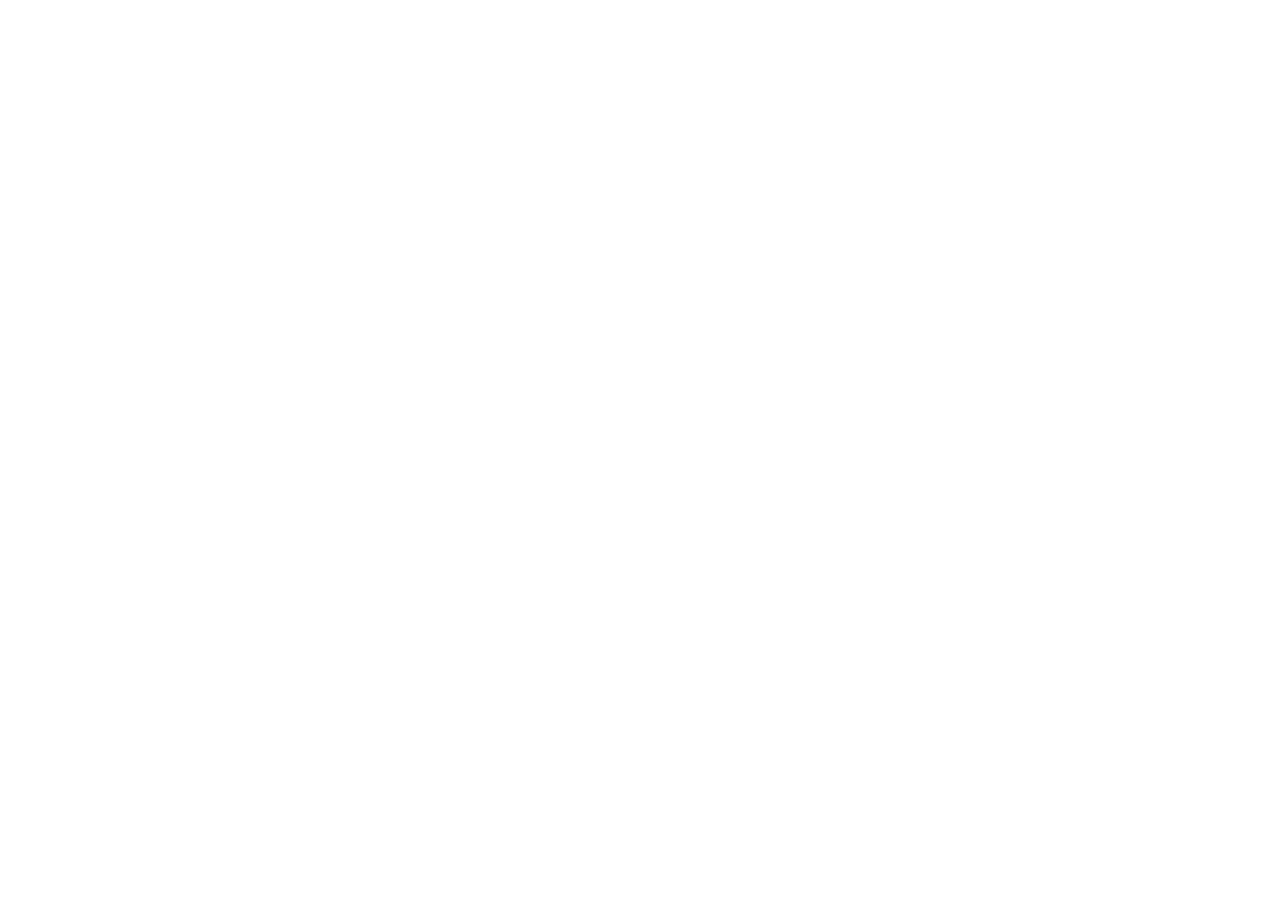
==== index.html @ 490ccd8f "branch master created" ====
<!doctype html>

<!-- If multi-language site, reconsider usage of html lang declaration here. -->
<html lang="en"> 

<head>
 
  <meta charset="utf-8">

  <title>Client</title>
  
  <!-- 120 word description for SEO purposes goes here. Note: Usage of lang tag. -->
  <!-- <meta name="description" lang="en" content=""> -->
  
  <!-- Keywords to help with SEO go here. Note: Usage of lang tag.  -->
  <!-- <meta name="keywords" lang="en" content=""> -->
  
  <!-- View-port Basics: http://mzl.la/VYREaP -->
  <!-- This meta tag is used for mobile device to display the page without any zooming,
       so how much the device is able to fit on the screen is what's shown initially. 
       Remove comments from this tag, when you want to apply media queries to the website. -->
  <!-- <meta name="viewport" content="width=device-width, initial-scale=1, maximum-scale=1"> -->
  
  <!-- To adhear no-cache for Chrome -->
<!--   <meta http-equiv="cache-control" content="no-store, no-cache, must-revalidate" />
  <meta http-equiv="Pragma" content="no-store, no-cache" />
  <meta http-equiv="Expires" content="0" /> -->

  <!-- Place favicon.ico in the root directory: mathiasbynens.be/notes/touch-icons -->
  <link rel="shortcut icon" href="favicon.ico" />

  <!--font-awesome link for icons-->
  <link rel="stylesheet" href="https://cdnjs.cloudflare.com/ajax/libs/font-awesome/4.7.0/css/font-awesome.min.css">

  <!-- Default style-sheet is for 'media' type screen (color computer display).  -->
  <link rel="stylesheet" media="screen" href="assets/css/style.css" >

  <!-- html5shiv aka html5 shim. Supporting HTML5 and CSS for IE browsers less than IE9. -->	
  <!--[if lt IE 9]>  
  <script src="http://html5shiv.googlecode.com/svn/trunk/html5.js"></script>  
  <![endif]-->

</head>

<body>
  <!--container start-->
  <div class="container">
    <!--header section start-->
    <header>
      
    </header>
    <!--header section end-->
    <!--main section start-->
    <main>

    </main>
    <!--main section end-->

    <!--footer section start-->
    <footer>      

    </footer>
    <!--footer section end-->

  </div>
  <!--container end-->

<!-- <script src="assets/vendor/jquery-1.8.3.min.js"></script>
<script src="assets/js/script.js"></script> -->
</body>
</html>
---- assets/css/style.css ----
@charset "utf-8";
/* ==========================================================================
   1. CSS Reset Code
   ========================================================================== */

/* 1.1. Eric Meyers Reset
   http://meyerweb.com/eric/tools/css/reset/
   v2.0 | 20110126
   License: none (public domain)
   ========================================================================== */
html, body, div, span, applet, object, iframe, h1, h2, h3, h4, h5, h6, p,
blockquote, pre, a, abbr, acronym, address, big, cite, code, del, dfn, em, img,
ins, kbd, q, s, samp, small, strike, strong, sub, sup, tt, var, b, u, i, center,
dl, dt, dd, ol, ul, li, fieldset, form, label, legend, table, caption, tbody,
tfoot, thead, tr, th, td, article, aside, canvas, details, embed, figure,
figcaption, footer, header, hgroup, menu, nav, output, ruby, section, summary,
time, mark, audio, video {
  margin: 0;
  padding: 0;
  border: 0;
  font-size: 100%;
  font: inherit;
  vertical-align: baseline;
}

/* HTML5 display-role reset for older browsers */
article, aside, details, figcaption, figure,
footer, header, hgroup, menu, nav, section {
  display: block;
}

/* Force scrollbar */
html { overflow-y: scroll; }

/* Align radios and text inputs with their label */

input[type='radio'] { vertical-align: text-bottom; }

/* Hand cursor on clickable input elements */
label,
input[type='button'],
input[type='submit'],
button {
  cursor: pointer;
}

strong {
  font-weight: bold;
  font-family: inherit;
  font-size: inherit;
}

em { font-style: italic; }

img {
  width: 100%;
  border: 0;
  vertical-align: middle;
}

sub,
sup {
  vertical-align: baseline;
  position: relative;
  font-size: 55%;
  line-height: 0;
}

sup { top: -.7em; }
sub { bottom: -.25em; }

/* 1.2. Clear Fix
   ========================== */

.cf:before,
.cf:after {
  display: table;
  content: " ";
}

.cf:after { clear: both; }
.cf { *zoom: 1; }

/*for all*/
body {
  box-sizing: border-box;
  font-family: sans-serif;
}

a { 
  display: inline-block;
  text-decoration: none; 
}

li {
  display: inline-block;
  list-style-type: none;
}

/*for wrapper*/
.wrapper {
  max-width: 1360px;
  width: 86%; 
  margin: 0 auto;
}
/*=================================
  Header styling starts here
=================================*/






/*=================================
  Header styling ends here
=================================*/  

/*=================================
  main styling starts here
=================================*/








/*=================================
  main styling ends here
=================================*/

/*=================================
  footer styling starts here
=================================*/ 







 /*=================================
  footer styling ends here
=================================*/ 

/*media query starts*/
/*media query for 995px starts here*/
@media only screen and (max-width: 995px) {



}
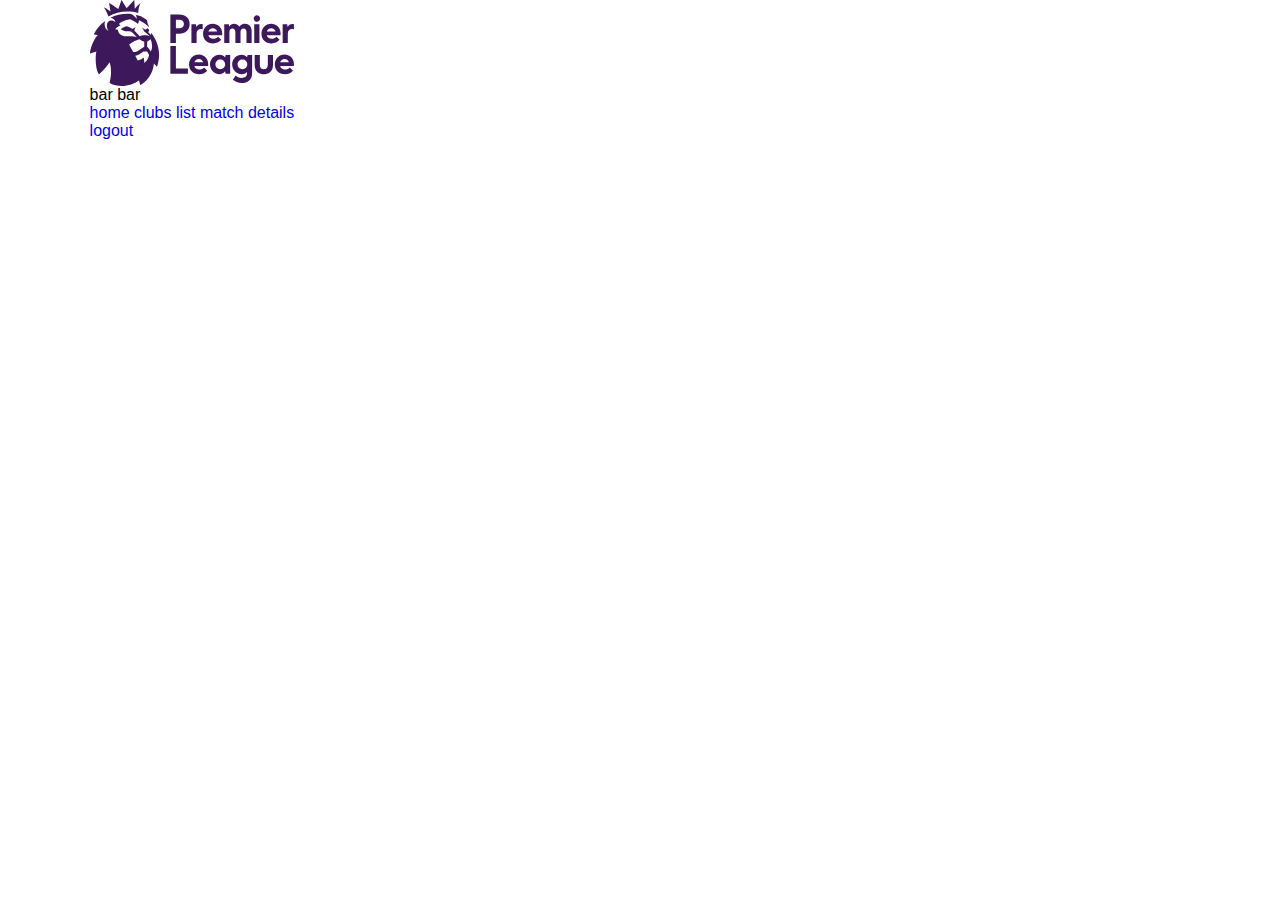
==== commit 25387c50: "header section structure initial" ====
--- a/index.html
+++ b/index.html
@@ -1,53 +1,47 @@
 <!doctype html>
-
-<!-- If multi-language site, reconsider usage of html lang declaration here. -->
 <html lang="en"> 
-
 <head>
- 
   <meta charset="utf-8">
-
-  <title>Client</title>
-  
-  <!-- 120 word description for SEO purposes goes here. Note: Usage of lang tag. -->
-  <!-- <meta name="description" lang="en" content=""> -->
-  
-  <!-- Keywords to help with SEO go here. Note: Usage of lang tag.  -->
-  <!-- <meta name="keywords" lang="en" content=""> -->
-  
-  <!-- View-port Basics: http://mzl.la/VYREaP -->
-  <!-- This meta tag is used for mobile device to display the page without any zooming,
-       so how much the device is able to fit on the screen is what's shown initially. 
-       Remove comments from this tag, when you want to apply media queries to the website. -->
-  <!-- <meta name="viewport" content="width=device-width, initial-scale=1, maximum-scale=1"> -->
-  
-  <!-- To adhear no-cache for Chrome -->
-<!--   <meta http-equiv="cache-control" content="no-store, no-cache, must-revalidate" />
-  <meta http-equiv="Pragma" content="no-store, no-cache" />
-  <meta http-equiv="Expires" content="0" /> -->
-
-  <!-- Place favicon.ico in the root directory: mathiasbynens.be/notes/touch-icons -->
+  <title>English Premier League</title>
+  <meta name="viewport" content="width=device-width, initial-scale=1, maximum-scale=1">
   <link rel="shortcut icon" href="favicon.ico" />
-
   <!--font-awesome link for icons-->
   <link rel="stylesheet" href="https://cdnjs.cloudflare.com/ajax/libs/font-awesome/4.7.0/css/font-awesome.min.css">
-
   <!-- Default style-sheet is for 'media' type screen (color computer display).  -->
   <link rel="stylesheet" media="screen" href="assets/css/style.css" >
-
-  <!-- html5shiv aka html5 shim. Supporting HTML5 and CSS for IE browsers less than IE9. -->	
-  <!--[if lt IE 9]>  
-  <script src="http://html5shiv.googlecode.com/svn/trunk/html5.js"></script>  
-  <![endif]-->
-
 </head>
-
 <body>
   <!--container start-->
   <div class="container">
     <!--header section start-->
     <header>
-      
+      <div class="wrapper">
+        <h1 class="logo">
+          <a href="index.html" title="Premier League">
+            <img src="assets/images/logo.svg" alt="Premier League">
+          </a>
+        </h1>
+        <div class="menu-toggle">
+          <span class="bar bar-one">bar</span>
+          <span class="bar bar-two">bar</span>
+        </div>
+        <nav>
+          <ul class="nav-menu">
+            <li>
+              <a href="index.html" title="Home">home</a>
+            </li>
+            <li>
+              <a href="clublist.html" title="Clubs List">clubs list</a>
+            </li>
+            <li>
+              <a href="matchdetails.html" title="Match Details">match details</a>
+            </li>
+          </ul>
+        </nav>
+        <div class="logout-button">
+          <a href="login.html" title="Logout">logout</a>
+        </div>
+      </div>
     </header>
     <!--header section end-->
     <!--main section start-->
@@ -61,11 +55,8 @@
 
     </footer>
     <!--footer section end-->
-
   </div>
   <!--container end-->
-
-<!-- <script src="assets/vendor/jquery-1.8.3.min.js"></script>
-<script src="assets/js/script.js"></script> -->
+  <script src="assets/js/script.js"></script>
 </body>
 </html>
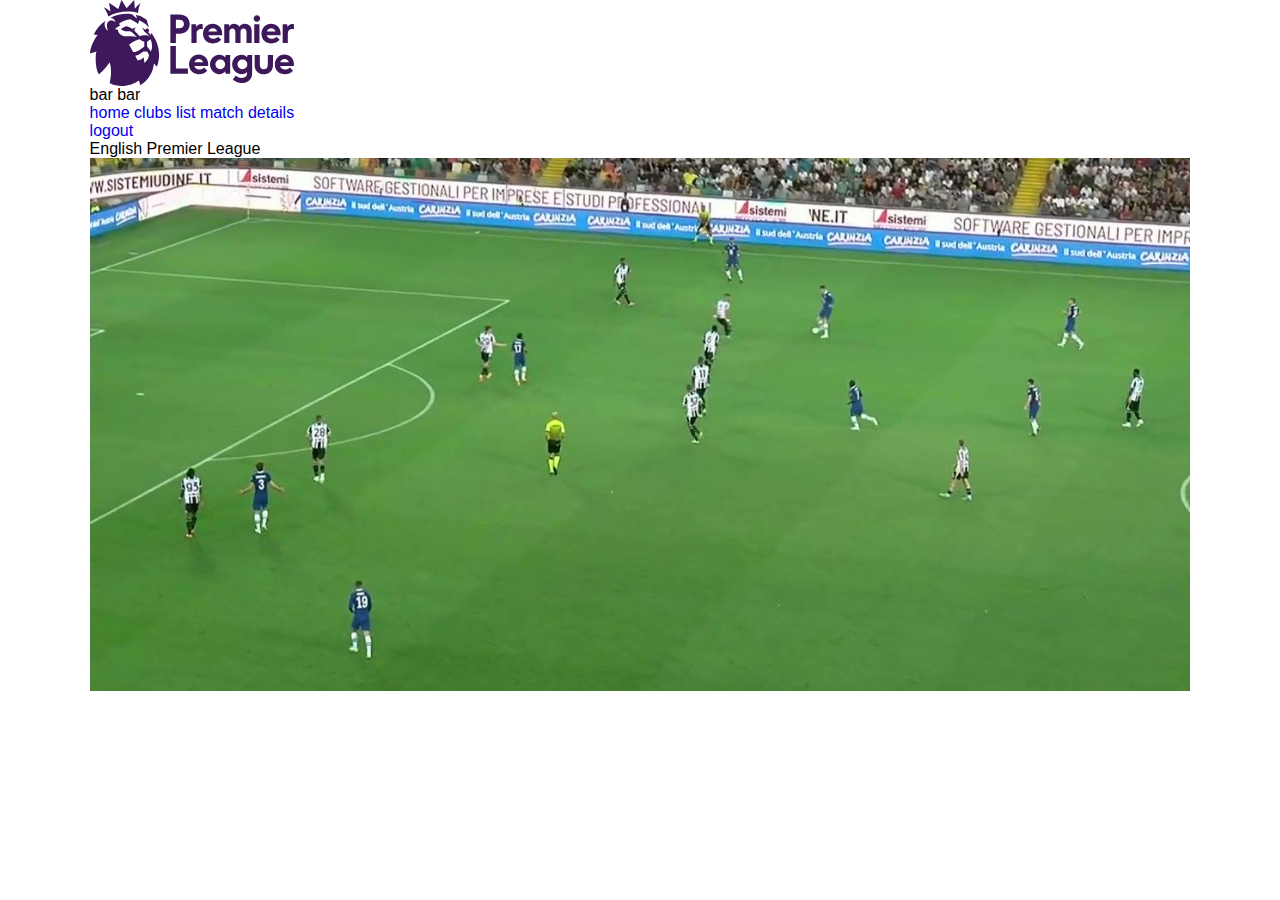
==== commit e1514a17: "index: banner section structure" ====
--- a/index.html
+++ b/index.html
@@ -46,7 +46,16 @@
     <!--header section end-->
     <!--main section start-->
     <main>
-
+      <!-- banner section start -->
+      <div class="banner">
+        <div class="wrapper">
+          <h2 class="section-heading">English Premier League</h2>
+          <figure class="banner-figure">
+            <img src="assets/images/banner.jpg" alt="Premier League">
+          </figure>
+        </div>
+      </div>
+      <!-- banner section end -->
     </main>
     <!--main section end-->
 
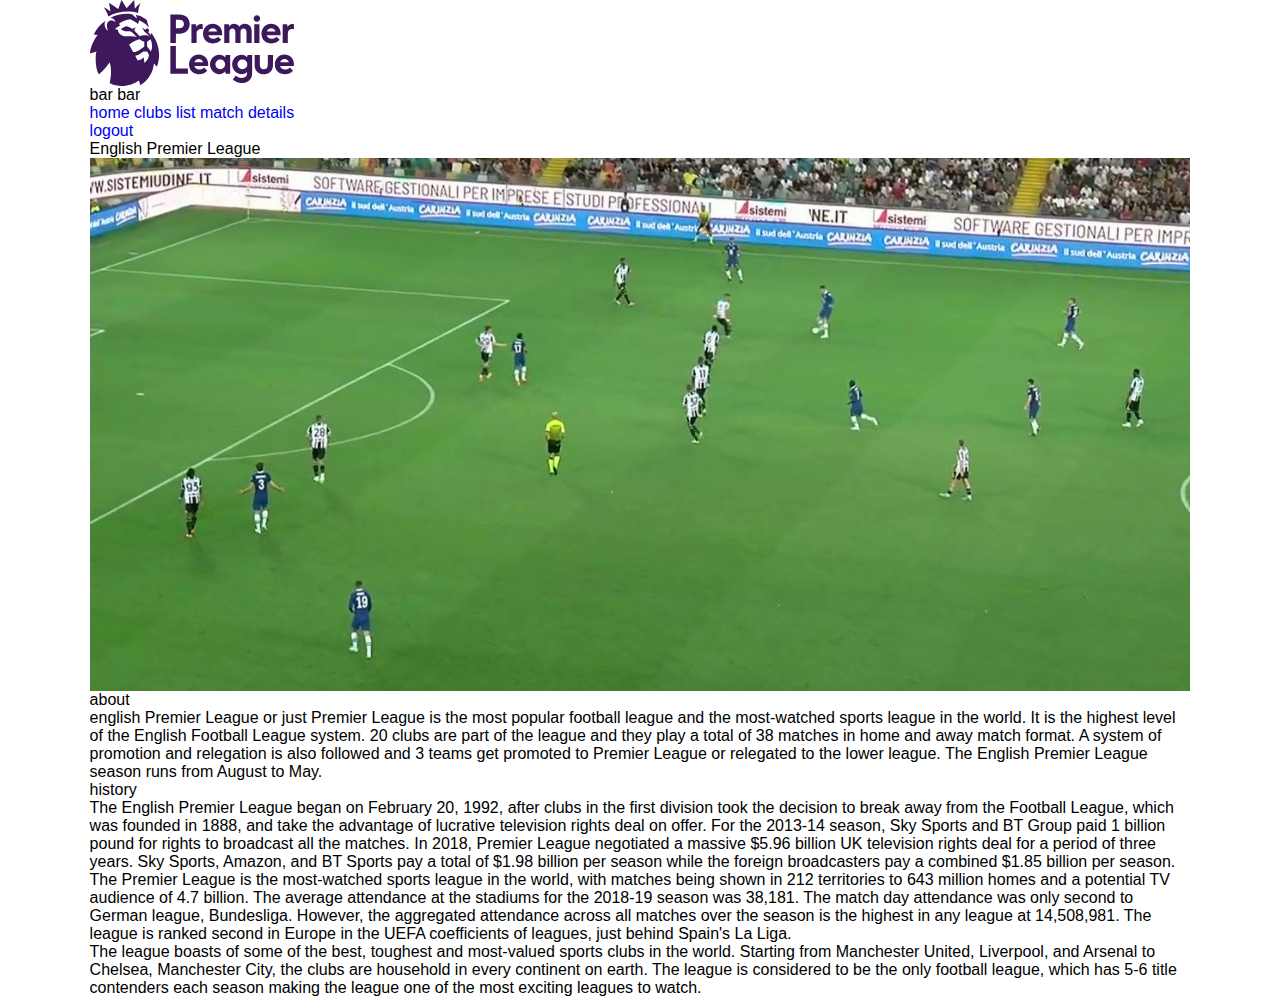
==== commit ccbddd4a: "index: about-league section structure" ====
--- a/index.html
+++ b/index.html
@@ -47,18 +47,33 @@
     <!--main section start-->
     <main>
       <!-- banner section start -->
-      <div class="banner">
+      <section class="banner">
         <div class="wrapper">
-          <h2 class="section-heading">English Premier League</h2>
+          <h2 class="banner-heading">English Premier League</h2>
           <figure class="banner-figure">
             <img src="assets/images/banner.jpg" alt="Premier League">
           </figure>
         </div>
-      </div>
+      </section>
       <!-- banner section end -->
+      <!-- about-league section start -->
+      <section class="about-league">
+        <div class="wrapper">
+          <div class="league-info">
+            <h3 class="section-heading">about</h3>
+            <p>english Premier League or just Premier League is the most popular football league and the most-watched sports league in the world. It is the highest level of the English Football League system. 20 clubs are part of the league and they play a total of 38 matches in home and away match format. A system of promotion and relegation is also followed and 3 teams get promoted to Premier League or relegated to the lower league. The English Premier League season runs from August to May.</p>
+          </div>
+          <div class="league-history">
+            <h3 class="section-heading">history</h3>
+            <p>The English Premier League began on February 20, 1992, after clubs in the first division took the decision to break away from the Football League, which was founded in 1888, and take the advantage of lucrative television rights deal on offer. For the 2013-14 season, Sky Sports and BT Group paid 1 billion pound for rights to broadcast all the matches. In 2018, Premier League negotiated a massive $5.96 billion UK television rights deal for a period of three years. Sky Sports, Amazon, and BT Sports pay a total of $1.98 billion per season while the foreign broadcasters pay a combined $1.85 billion per season.</p>
+            <p>The Premier League is the most-watched sports league in the world, with matches being shown in 212 territories to 643 million homes and a potential TV audience of 4.7 billion. The average attendance at the stadiums for the 2018-19 season was 38,181. The match day attendance was only second to German league, Bundesliga.  However, the aggregated attendance across all matches over the season is the highest in any league at 14,508,981. The league is ranked second in Europe in the UEFA coefficients of leagues, just behind Spain's La Liga.</p>
+            <p>The league boasts of some of the best, toughest and most-valued sports clubs in the world. Starting from Manchester United, Liverpool, and Arsenal to Chelsea, Manchester City, the clubs are household in every continent on earth. The league is considered to be the only football league, which has 5-6 title contenders each season making the league one of the most exciting leagues to watch.</p>
+          </div>
+        </div>
+      </section>
+      <!-- about-league section end -->
     </main>
     <!--main section end-->
-
     <!--footer section start-->
     <footer>      
 
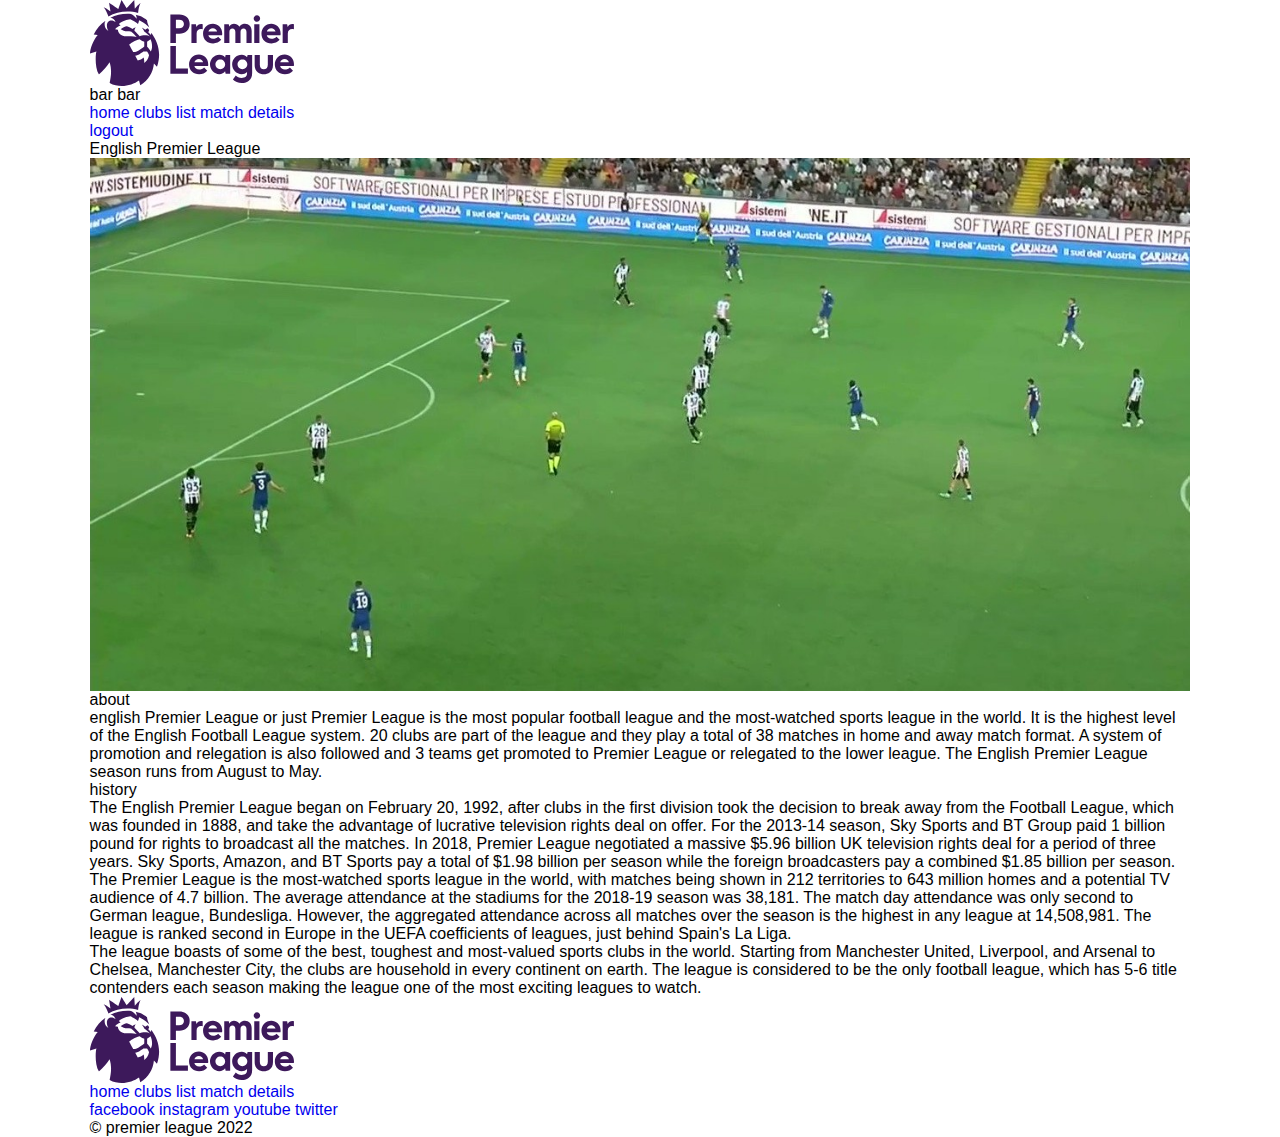
==== commit 7e48bd0d: "index: footer section structure" ====
--- a/index.html
+++ b/index.html
@@ -76,7 +76,51 @@
     <!--main section end-->
     <!--footer section start-->
     <footer>      
-
+      <div class="wrapper">
+        <!-- footer-logo section start -->
+        <div class="footer-logo">
+          <a href="index.html" title="Premier League">
+            <img src="assets/images/logo.svg" alt="Premier League">
+          </a>
+        </div>
+        <!-- footer-logo section end -->
+        <!-- footer-nav-menu section start -->
+        <ul class="footer-nav-menu">
+          <li>
+            <a href="index.html" title="Home">home</a>
+          </li>
+          <li>
+            <a href="clublist.html" title="Clubs List">clubs list</a>
+          </li>
+          <li>
+            <a href="matchdetails.html" title="Match Details">match details</a>
+          </li>
+        </ul>
+        <!-- footer-nav-menu section end -->
+        <!-- footer-social section start -->
+        <div class="footer-social">
+          <ul class="footer-social-list">
+            <li>
+              <a href="#FIXME" title="Facebook" target="_blank">facebook</a>
+            </li>
+            <li>
+              <a href="#FIXME" title="Instagram" target="_blank">instagram</a>
+            </li>
+            <li>
+              <a href="#FIXME" title="Youtube" target="_blank">youtube</a>
+            </li>
+            <li>
+              <a href="#FIXME" title="Twitter" target="_blank">twitter</a>
+            </li>
+          </ul>
+        </div>
+        <!-- footer-social section end -->
+        <!-- footer-copyright section start -->
+        <div class="footer-copyright">
+          <span>&copy; premier league 2022</span>
+        </div>
+        <!-- footer-copyright section end -->
+      </div>
     </footer>
     <!--footer section end-->
   </div>
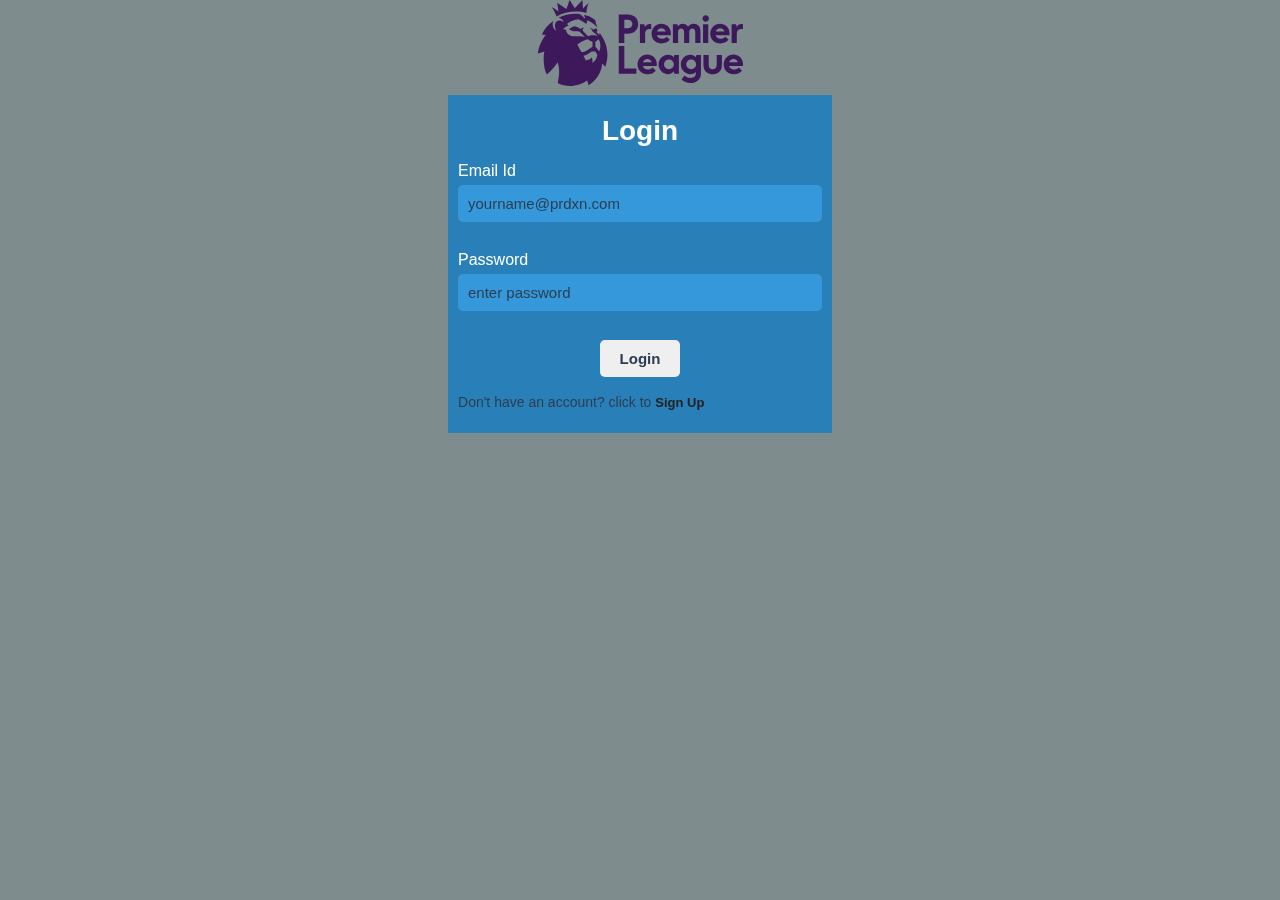
==== commit 5a756ea6: "index: banner slider added in structure & images for slider" ====
--- a/index.html
+++ b/index.html
@@ -10,7 +10,7 @@
   <!-- Default style-sheet is for 'media' type screen (color computer display).  -->
   <link rel="stylesheet" media="screen" href="assets/css/style.css" >
 </head>
-<body>
+<body class="indexBody">
   <!--container start-->
   <div class="container">
     <!--header section start-->
@@ -47,14 +47,31 @@
     <!--main section start-->
     <main>
       <!-- banner section start -->
-      <section class="banner">
+      <div class="banner">
         <div class="wrapper">
-          <h2 class="banner-heading">English Premier League</h2>
-          <figure class="banner-figure">
-            <img src="assets/images/banner.jpg" alt="Premier League">
-          </figure>
+          <ul class="banner-slider">
+            <li class="banner-slider-list">
+              <img src="assets/images/football1.jpg" alt="EPL football">
+            </li>
+            <li class="banner-slider-list">
+              <img src="assets/images/football2.jpg" alt="EPL football">
+            </li>
+            <li class="banner-slider-list">
+              <img src="assets/images/football3.jpg" alt="EPL football">
+            </li>
+            <li class="banner-slider-list">
+              <img src="assets/images/football4.jpg" alt="EPL football">
+            </li>
+            <li class="banner-slider-list">
+              <img src="assets/images/football5.jpg" alt="EPL football">
+            </li>
+          </ul>
+          <div class="slider-control">
+            <span class="control prev">control</span>
+            <span class="control next">control</span>
+          </div>
         </div>
-      </section>
+      </div>
       <!-- banner section end -->
       <!-- about-league section start -->
       <section class="about-league">
@@ -127,4 +144,4 @@
   <!--container end-->
   <script src="assets/js/script.js"></script>
 </body>
-</html>
+</html>--- a/assets/css/style.css
+++ b/assets/css/style.css
@@ -82,6 +82,29 @@
 .cf { *zoom: 1; }
 
 /*for all*/
+
+*,
+*::before,
+*::after {
+  box-sizing: border-box;
+  padding: 0;
+  margin: 0;
+}
+
+:root {
+  --clr-white: #fff;
+  --clr-blue1: #3498db;
+  --clr-blue2: #2980b9;
+  --clr-grey1: #7f8c8d;
+  --clr-grey2: #2c3e50;
+  --clr-black1: #222;
+  --clr-black2: #000;
+  --clr-green1: #1abc9c;
+  --clr-green2: #16a085;
+  --clr-red: #c0392b;
+
+}
+
 body {
   box-sizing: border-box;
   font-family: sans-serif;
@@ -90,12 +113,37 @@
 a { 
   display: inline-block;
   text-decoration: none; 
+  transition: all .3s;
 }
 
 li {
   display: inline-block;
   list-style-type: none;
 }
+
+span { display: inline-block; }
+
+input[type],
+select {
+  border: none;
+  outline: none;
+}
+
+p { line-height: 1.5; }
+
+.section-heading {
+  color: var(--clr-grey2);
+  font-size: 32px;
+  font-weight: 600;
+  text-transform: capitalize;
+}
+
+::selection {
+  background-color: var(--clr-green2);
+  color: var(--clr-white);
+}
+
+html.overflow-hidden { overflow: hidden; }
 
 /*for wrapper*/
 .wrapper {
@@ -107,10 +155,83 @@
   Header styling starts here
 =================================*/
 
-
-
-
-
+header .wrapper {
+  width: 100%;
+  padding: 12px 7%;
+  display: flex;
+  align-items: center;
+  justify-content: space-between;
+  position: relative;
+  background: linear-gradient(to right, var(--clr-green2), var(--clr-blue2));
+}
+
+header .logo {
+  width: 120px;
+  flex-shrink: 0;
+  mix-blend-mode: multiply;
+}
+
+.menu-toggle {
+  width: 30px;
+  height: 30px;
+  display: none;
+  overflow: hidden;
+  position: relative;
+  cursor: pointer;
+}
+
+.menu-toggle .bar {
+  width: 100%;
+  height: 4px;
+  border-radius: 4px;
+  position: absolute;
+  left: 0;
+  background-color: var(--clr-grey2);
+  text-indent: -99999px;
+  transition: all .3s;
+}
+
+.bar-one {
+  top: 0;
+  box-shadow: 0 13px 0 var(--clr-grey2);
+}
+
+.bar-two { bottom: 0; }
+
+.bar-one.active {
+  top: 50%;
+  box-shadow: none;
+  transform: translateY(-50%) rotate(45deg);
+}
+
+.bar-two.active {
+  bottom: 50%;
+  transform: translateY(50%) rotate(-45deg);
+}
+
+.nav-menu {
+  display: flex;
+  align-items: center;
+  justify-content: center;
+  gap: 50px;
+}
+
+.nav-menu a {
+  color: var(--clr-white);
+  font-weight: 600;
+  text-transform: capitalize;
+}
+
+.nav-menu a.active { color: var(--clr-grey2); }
+
+.logout-button a {
+  padding: 7px 12px;
+  border-radius: 5px;
+  text-transform: capitalize;
+  color: var(--clr-white);
+  background-color: var(--clr-blue1);
+  box-shadow: 0 0 3px var(--clr-white);
+}
 
 /*=================================
   Header styling ends here
@@ -120,12 +241,320 @@
   main styling starts here
 =================================*/
 
-
-
-
-
-
-
+/* "index.html" styling starts here */
+
+/* banner section starts here */
+
+.banner .wrapper {
+  width: 100%;
+  position: relative;
+  display: flex;
+  align-items: center;
+  justify-content: center;
+  background: linear-gradient(rgba(0,0,0,0.5), rgba(0,0,0,0.2));
+}
+
+.banner-figure {
+  width: 100%;
+  z-index: -1;
+}
+
+.banner-figure img {
+  object-fit: cover;
+  object-position: center;
+}
+
+.banner-heading {
+  position: absolute;
+  z-index: 1;
+  font-size: 42px;
+  text-transform: capitalize;
+  font-weight: 600;
+  text-align: center;
+  color: var(--clr-white);
+  text-shadow: 0 0 4px var(--clr-black1);
+}
+
+/* banner section ends here */
+
+/* about-league section starts here */
+
+.about-league .wrapper {
+  padding: 60px 0;
+  display: flex;
+  flex-direction: column;
+  gap: 30px;
+}
+
+.league-info,
+.league-history {
+  display: flex;
+  flex-direction: column;
+  align-items: flex-start;
+  gap: 30px;
+  color: var(--clr-grey2);
+}
+
+.about-league p::first-letter {
+  text-transform: uppercase;
+}
+
+/* about-league section ends here */
+
+/* "index.html" styling ends here */
+
+/* ************************************** */
+
+/* "clublist.html" & "matchdetails.html" styling starts here */
+
+.club-summary .wrapper,
+.match-details .wrapper {
+  padding: 60px 0;
+  display: flex;
+  align-items: center;
+  flex-direction: column;
+  justify-content: center;
+  gap: 30px;
+}
+
+.club-summary .input-group,
+.match-details .input-group {
+  display: flex;
+  align-items: center;
+  gap: 20px;
+  text-transform: capitalize;
+}
+
+.club-summary .input-group label,
+.match-details .input-group label {
+  color: var(--clr-grey2);
+  font-weight: 600;
+}
+
+.club-summary .input-group select,
+.match-details .input-group select {
+  padding: 10px;
+  background-color: var(--clr-grey1);
+  color: var(--clr-grey2);
+  cursor: pointer;
+  font-size: 14px;
+  text-transform: capitalize;
+}
+
+.club-summary-list {
+  width: 100%;
+  display: flex;
+  flex-direction: column;
+  gap: 10px;
+}
+
+.club-summary-list li {
+  padding: 10px 0;
+  border-radius: 10px;
+  display: flex;
+  align-items: center;
+  flex-wrap: wrap;
+  justify-content: center;
+  gap: 7px;
+  text-transform: capitalize;
+}
+
+.match-date {
+  flex: 1 0 100%;
+  color: var(--clr-black1);
+  font-size: 24px;
+}
+
+.team-summary {
+  width: 100%;
+  padding: 10px 0;
+  border-radius: 5px;
+  display: flex;
+  align-items: center;
+  justify-content: center;
+  background: linear-gradient(var(--clr-blue1), var(--clr-blue2));
+}
+
+.team-one-summary,
+.team-two-summary {
+  flex-basis: 48%;
+  display: flex;
+  align-items: center;
+  justify-content: space-between;
+}
+
+.team-one-summary { border-right: 2px solid var(--clr-white); }
+
+.team-summary h4 {
+  color: var(--clr-white);
+  font-size: 20px;
+}
+
+.match-details h4 { cursor: pointer; }
+
+.team-summary span {
+  padding: 0 10px;
+  color: var(--clr-white);
+  font-size: 28px;
+  font-weight: 600;
+  text-shadow: 1px 1px 2px var(--clr-black2);
+}
+
+.show-more-button { display: none; }
+.show-more-button.active { display: block; }
+
+.show-more-button a {
+  padding: 10px 20px;
+  border-radius: 10px;
+  background-color: var(--clr-green2);
+  color: var(--clr-white);
+  font-weight: 600;
+  text-transform: capitalize;
+}
+
+/* "clublist.html" & "matchdetails.html" styling ends here */
+
+/* ************************************** */
+
+/* "login.html" styling starts here */
+
+.login-register .wrapper {
+  width: 100%;
+  max-height: 100vh;
+  height: 100vh;
+  padding: 95px 0 40px;
+  display: flex;
+  overflow: hidden;
+  align-items: flex-start;
+  background: url('../images/logo.svg') no-repeat top center;
+  background-color: var(--clr-grey1);
+  justify-content: center;
+}
+
+.form-cards {
+  min-width: 360px;
+  width: 30%;
+  position: relative;
+  transform-style: preserve-3d;
+  perspective: 1500px;
+}
+
+.login-card,
+.signup-card {
+  width: 100%;
+  padding: 20px 10px;
+  display: flex;
+  position: absolute;
+  top: 0;
+  left: 0;
+  backface-visibility: hidden;
+  flex-direction: column;
+  gap: 15px;
+  transition: all .3s;
+}
+
+.login-card {
+  background-color: var(--clr-blue2);
+  transform: rotateY(0deg);
+  visibility: visible;
+}
+
+.login-card.active {
+  transform: rotateY(180deg);
+  visibility: hidden;
+}
+
+.signup-card {
+  background-color: var(--clr-green2);
+  visibility: hidden;
+  transform: rotateY(180deg);
+}
+
+.signup-card.active {
+  transform: rotateY(0deg);
+  visibility: visible;
+}
+
+.form-cards h2 {
+  color: var(--clr-white);
+  font-size: 28px;
+  font-weight: 600;
+  text-align: center;
+  text-transform: capitalize;
+}
+
+.form-cards form {
+  display: flex;
+  flex-direction: column;
+  gap: 10px;
+}
+
+.form-cards .input-group {
+  display: flex;
+  flex-direction: column;
+  gap: 5px;
+}
+
+.form-cards .input-group label {
+  color: var(--clr-white);
+  font-size: 16px;
+  text-transform: capitalize;
+}
+
+.form-cards .input-group input {
+  padding: 10px;
+  border-radius: 5px;
+  color: var(--clr-white);
+  font-size: 15px;
+}
+
+.login-card .input-group input { background-color: var(--clr-blue1) }
+.signup-card .input-group input { background-color: var(--clr-green1); }
+.form-cards .input-group input::placeholder { color: var(--clr-grey2); }
+.form-cards .input-control { text-align: center; }
+
+.form-cards .input-control input {
+  padding: 10px 20px;
+  border-radius: 5px;
+  color: var(--clr-grey2);
+  font-size: 15px;
+  font-weight: 600;
+  text-transform: capitalize;
+  transition: all .3s;
+}
+
+.form-cards .errorAlert {
+  color: var(--clr-red);
+  font-size: 12px;
+  letter-spacing: 1px;
+  opacity: 0;
+  text-shadow: 0 1px 1px var(--clr-black2);
+  visibility: hidden;
+}
+
+.form-cards .errorAlert.active {
+  opacity: 1;
+  visibility: visible;
+}
+
+.form-cards .errorAlert::before { content: '* '; }
+
+.form-cards p {
+  color: var(--clr-grey2);
+  font-size: 14px;
+}
+
+.form-cards p::first-letter { text-transform: capitalize; }
+
+.form-cards p span {
+  color: var(--clr-black1);
+  cursor: pointer;
+  font-size: 13px;
+  font-weight: 600;
+  text-transform: capitalize;
+}
+
+/* "login.html" styling ends here */
 
 /*=================================
   main styling ends here
@@ -135,20 +564,328 @@
   footer styling starts here
 =================================*/ 
 
-
-
-
-
-
+footer .wrapper {
+  width: 100%;
+  padding: 20px 7%;
+  display: flex;
+  align-items: center;
+  flex-direction: column;
+  justify-content: center;
+  background-color: var(--clr-grey2);
+  text-transform: capitalize;
+}
+
+footer .wrapper > * {  padding: 20px 0; }
+footer .wrapper > *:not(:first-child) { border-top: 2px solid var(--clr-grey1); }
+
+.footer-logo {
+  width: 150px;
+  mix-blend-mode: multiply;
+}
+
+.footer-nav-menu,
+.footer-social-list {
+  display: flex;
+  align-items: center;
+  justify-content: center;
+  gap: 20px;
+}
+
+.footer-nav-menu a { color: var(--clr-grey1); }
+
+.footer-social-list a {
+  width: 40px;
+  height: 40px;
+  border-radius: 50%;
+  position: relative;
+  background-color: var(--clr-grey1);
+  color: var(--clr-grey2);
+  font-size: 26px;
+  text-indent: -99999px;
+}
+
+.footer-social-list a::before {
+  position: absolute;
+  top: 50%;
+  left: 50%;
+  font-family: 'fontAwesome';
+  text-indent: 0;
+  transform: translate(-50%, -50%);
+}
+
+.footer-social-list li:nth-child(1) a::before { content: '\f09a'; }
+.footer-social-list li:nth-child(2) a::before { content: '\f16d'; }
+.footer-social-list li:nth-child(3) a::before { content: '\f16a'; }
+.footer-social-list li:nth-child(4) a::before { content: '\f099'; }
+.footer-copyright span { color: var(--clr-grey1); }
 
  /*=================================
   footer styling ends here
 =================================*/ 
 
 /*media query starts*/
-/*media query for 995px starts here*/
-@media only screen and (max-width: 995px) {
-
-
-
-}  +/*media query for min-width: 1024px starts here*/
+@media only screen and (min-width: 1024px) {
+
+  .nav-menu a:hover { color: var(--clr-grey2); }
+
+  .logout-button a:hover,
+  .show-more-button a:hover {
+    background-color: var(--clr-blue2);
+  }
+
+  .input-control input:hover { opacity: .7; }
+
+  .form-cards p span:hover,
+  .footer-nav-menu a:hover {
+    text-decoration: underline;
+  }
+
+  .footer-social-list a:hover {
+    background-color: var(--clr-blue2);
+    color: var(--clr-white);
+  }
+
+}
+
+/*media query for max-width: 1024px starts here*/
+@media only screen and (max-width: 1024px) {
+
+  /* header styling starts here */
+
+  header .wrapper { padding: 12px 3%; }
+
+  /* header styling ends here */
+
+  /* ************************************** */
+
+  /* "index.html" styling starts here */
+
+  /* about-league section starts here */
+
+  .about-league .wrapper {
+    width: 100%;
+    padding: 60px 3%;
+  }
+
+  /* about-league section ends here */
+
+  /* "index.html" styling ends here */
+
+  /* ************************************** */
+
+  /* "clublist.html" & "matchdetails.html" styling starts here */
+
+  .club-summary .wrapper,
+  .match-details .wrapper {
+    width: 100%;
+    padding: 60px 3%;
+  }
+
+  /* "clublist.html" & "matchdetails.html" styling ends here */
+
+  /* ************************************** */
+
+  /* footer section starts here */
+
+  footer .wrapper { padding: 20px 3%; }
+
+  /* footer section ends here */
+
+}
+
+/*media query for max-width: 767px starts here*/
+@media only screen and (max-width: 767px) {
+
+  .section-heading { font-size: 26px; }
+
+  /* Header styling starts here */
+
+  header {
+    position: sticky;
+    top: 0;
+    left: 0;
+    z-index: 3;
+    box-shadow: 0 2px 10px var(--clr-black2);
+  }
+
+  header .wrapper {
+    justify-content: flex-end;
+    gap: 25px;
+  }
+
+  header .logo {
+    width: 100px;
+    position: absolute;
+    left: 3%;
+  }
+
+  .menu-toggle {
+    display: block;
+    order: 4;
+    z-index: 5;
+  }
+
+  nav {
+    width: 100%;
+    height: 100vh;
+    overflow: hidden;
+    position: fixed;
+    top: 0;
+    left: -101%;
+    z-index: 4;
+    background: linear-gradient(to right, var(--clr-green2),var(--clr-blue2));
+    transition: all .3s;
+  }
+
+  nav.active { left: 0; }
+
+  .nav-menu {
+    width: 100%;
+    height: 100%;
+    flex-direction: column;
+    gap: 25px;
+  }
+
+  .nav-menu a { font-size: 18px; }
+
+  /* Header styling ends here */
+
+/* ************************************** */
+
+  /* "index.html" styling starts here */
+
+  /* banner section starts here */
+
+  .banner-figure { height: 100vh; }
+  .banner-figure img { height: 100%; }
+
+  .banner-heading {
+    padding: 0 10px;
+    font-size: 34px;
+  }
+
+  /* banner section ends here */
+
+  /* about-league section starts here */
+  
+  .about-league p { text-align: justify; }
+
+  /* about-league section ends here */
+
+  /* "index.html" styling ends here */
+
+  /* ************************************** */
+
+  /* "clublist.html" & "matchdetails.html" styling starts here */
+
+  .club-summary .input-group,
+  .match-details .input-group {
+    flex-direction: column;
+    gap: 10px;
+  }
+
+  .club-summary-list li {
+    flex-direction: column;
+  }
+
+  .match-date { font-size: 20px; }
+
+  .team-summary {
+    padding: 5px;
+    flex-wrap: wrap;
+    gap: 0;
+  }
+  
+  .team-one-summary,
+  .team-two-summary {
+    flex: 1 0 100%;
+    flex-direction: column;
+    justify-content: center;
+  }
+  
+  .team-one-summary { 
+    border-right: none;
+    border-bottom: 2px solid var(--clr-white); 
+  }
+
+  .team-summary span {
+    padding: 5px;
+    font-size: 24px;
+  }
+  
+  /* "clublist.html" & "matchdetails.html" styling ends here */
+  
+  /* ************************************** */
+
+  /* footer styling starts here */
+
+  .footer-logo { width: 100px; }
+
+  .footer-nav-menu {
+    flex-direction: column;
+  }
+
+  .footer-social-list a {
+    width: 32px;
+    height: 32px;
+    font-size: 20px;
+  }
+
+  /* footer styling ends here */
+
+}
+
+/*media query for max-width: 480px starts here*/
+@media only screen and (max-width: 480px) {
+
+  /* "index.html" styling starts here */
+
+  /* about-league section starts here */
+
+  .about-league .wrapper { gap: 20px; }
+  
+  .league-info,
+  .league-history {
+    gap: 12px;
+  }
+
+  /* about-league section ends here */
+
+  /* "index.html" styling ends here */
+
+  /* ************************************** */
+
+  /* "clublist.html" & "matchdetails.html" styling starts here */
+
+  .club-summary .section-heading,
+  .match-details .section-heading {
+    text-align: center;
+  }
+
+  .match-date,
+  .team-summary h4 {
+    font-size: 18px;
+  }
+  
+  .team-summary span { font-size: 20px; }
+  
+  /* "clublist.html" & "matchdetails.html" styling ends here */
+  
+  /* ************************************** */
+
+  /* "login.html" styling starts here */
+
+  .form-cards {
+    min-width: 250px;
+    width: 96%;
+  }
+
+  .login-card,
+  .signup-card {
+    padding: 10px;
+  }
+
+  /* "login.html" styling ends here */
+
+}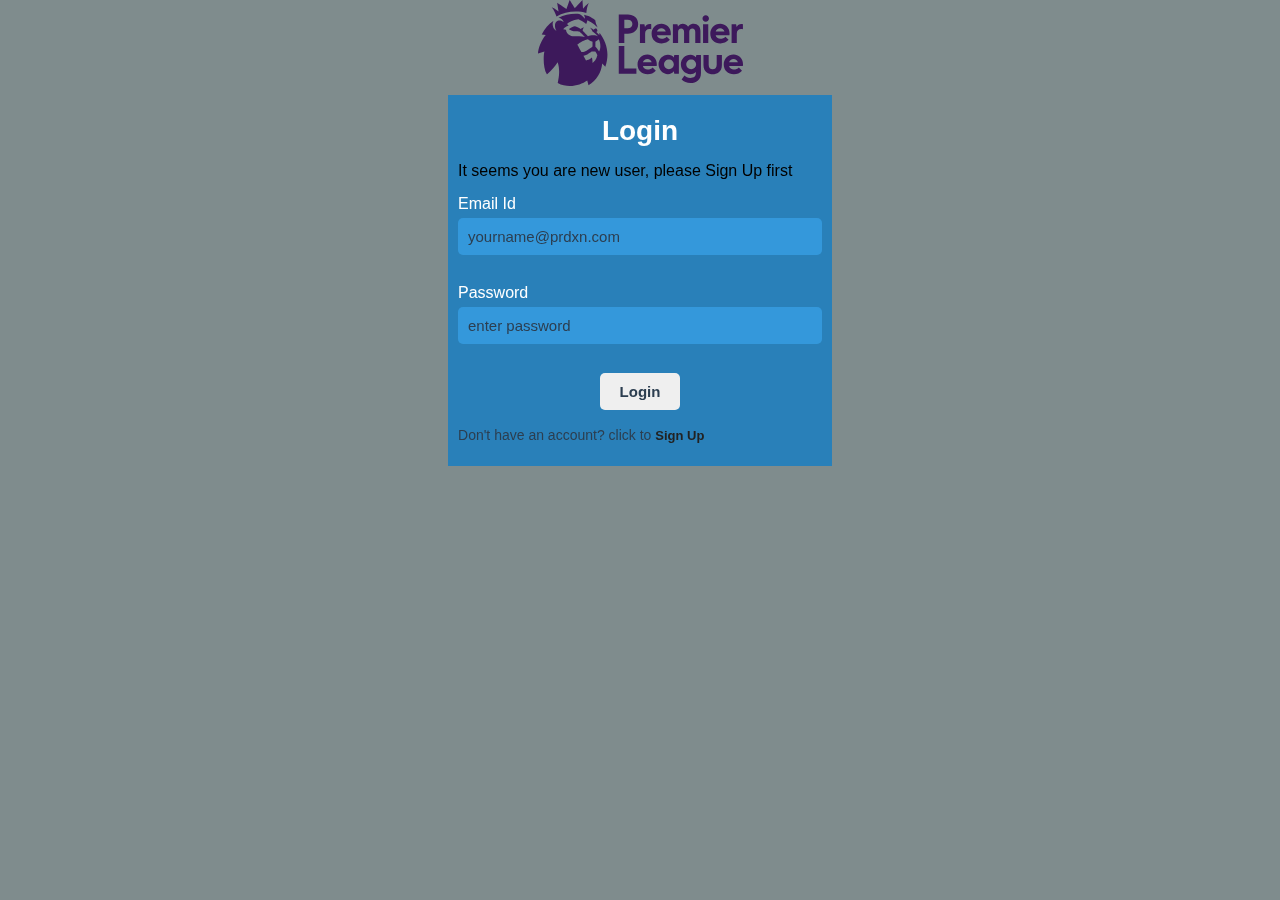
==== commit 5dce82a7: "banner section added in clublist & matchdetails & 3 images" ====
--- a/index.html
+++ b/index.html
@@ -28,18 +28,18 @@
         <nav>
           <ul class="nav-menu">
             <li>
-              <a href="index.html" title="Home">home</a>
+              <a href="index.html" title="Home">Home</a>
             </li>
             <li>
-              <a href="clublist.html" title="Clubs List">clubs list</a>
+              <a href="clublist.html" title="Clubs List">Clubs list</a>
             </li>
             <li>
-              <a href="matchdetails.html" title="Match Details">match details</a>
+              <a href="matchdetails.html" title="Match Details">Match details</a>
             </li>
           </ul>
         </nav>
         <div class="logout-button">
-          <a href="login.html" title="Logout">logout</a>
+          <a href="login.html" title="Logout">Logout</a>
         </div>
       </div>
     </header>
@@ -89,6 +89,15 @@
         </div>
       </section>
       <!-- about-league section end -->
+      <!-- epl-clubs-all section start -->
+      <div class="epl-clubs-all">
+        <div class="wrapper">
+          <figure>
+            <img src="assets/images/eplclubs.jpg" alt="Premier League">
+          </figure>
+        </div>
+      </div>
+      <!-- epl-clubs-all section end -->
     </main>
     <!--main section end-->
     <!--footer section start-->
@@ -104,13 +113,13 @@
         <!-- footer-nav-menu section start -->
         <ul class="footer-nav-menu">
           <li>
-            <a href="index.html" title="Home">home</a>
+            <a href="index.html" title="Home">Home</a>
           </li>
           <li>
-            <a href="clublist.html" title="Clubs List">clubs list</a>
+            <a href="clublist.html" title="Clubs List">Clubs list</a>
           </li>
           <li>
-            <a href="matchdetails.html" title="Match Details">match details</a>
+            <a href="matchdetails.html" title="Match Details">Match details</a>
           </li>
         </ul>
         <!-- footer-nav-menu section end -->
@@ -118,16 +127,16 @@
         <div class="footer-social">
           <ul class="footer-social-list">
             <li>
-              <a href="#FIXME" title="Facebook" target="_blank">facebook</a>
+              <a href="#FIXME" title="Facebook" target="_blank">Facebook</a>
             </li>
             <li>
-              <a href="#FIXME" title="Instagram" target="_blank">instagram</a>
+              <a href="#FIXME" title="Instagram" target="_blank">Instagram</a>
             </li>
             <li>
-              <a href="#FIXME" title="Youtube" target="_blank">youtube</a>
+              <a href="#FIXME" title="Youtube" target="_blank">Youtube</a>
             </li>
             <li>
-              <a href="#FIXME" title="Twitter" target="_blank">twitter</a>
+              <a href="#FIXME" title="Twitter" target="_blank">Twitter</a>
             </li>
           </ul>
         </div>
--- a/assets/css/style.css
+++ b/assets/css/style.css
@@ -147,7 +147,7 @@
 
 /*for wrapper*/
 .wrapper {
-  max-width: 1360px;
+  max-width: 1366px;
   width: 86%; 
   margin: 0 auto;
 }
@@ -159,10 +159,10 @@
   width: 100%;
   padding: 12px 7%;
   display: flex;
-  align-items: center;
+  position: relative;
+  align-items: center;
+  background: linear-gradient(to right, var(--clr-green2), var(--clr-blue2));
   justify-content: space-between;
-  position: relative;
-  background: linear-gradient(to right, var(--clr-green2), var(--clr-blue2));
 }
 
 header .logo {
@@ -212,8 +212,8 @@
 .nav-menu {
   display: flex;
   align-items: center;
+  gap: 50px;
   justify-content: center;
-  gap: 50px;
 }
 
 .nav-menu a {
@@ -227,10 +227,10 @@
 .logout-button a {
   padding: 7px 12px;
   border-radius: 5px;
-  text-transform: capitalize;
-  color: var(--clr-white);
   background-color: var(--clr-blue1);
   box-shadow: 0 0 3px var(--clr-white);
+  color: var(--clr-white);
+  text-transform: capitalize;
 }
 
 /*=================================
@@ -247,32 +247,79 @@
 
 .banner .wrapper {
   width: 100%;
+  height: 92vh;
+  display: flex;
+  overflow: hidden;
   position: relative;
-  display: flex;
   align-items: center;
   justify-content: center;
-  background: linear-gradient(rgba(0,0,0,0.5), rgba(0,0,0,0.2));
-}
-
-.banner-figure {
+}
+
+.banner-slider {
+  height: 100%;
+  display: flex;
+  position: relative;
+  align-items: center;
+  transition: all .3s;
+}
+
+.banner-slider-list {
+  height: 100%;
+  position: relative;
+  flex: 1 0 100%;
+}
+
+.banner-slider-list img {
   width: 100%;
-  z-index: -1;
-}
-
-.banner-figure img {
+  height: 100%;
   object-fit: cover;
   object-position: center;
 }
 
-.banner-heading {
+.slider-control {
+  width: 92%;
+  display: flex;
   position: absolute;
-  z-index: 1;
-  font-size: 42px;
-  text-transform: capitalize;
-  font-weight: 600;
-  text-align: center;
-  color: var(--clr-white);
-  text-shadow: 0 0 4px var(--clr-black1);
+  justify-content: space-between;
+}
+
+.slider-control .control {
+  width: 40px;
+  height: 40px;
+  border-radius: 50%;
+  position: relative;
+  background-color: rgba(0,0,0,0.5);
+  cursor: pointer;
+  text-indent: -99999px;
+  transition: all .3s;
+}
+
+.visibility-hidden {
+  opacity: 0;
+  pointer-events: none;
+  visibility: hidden;
+}
+
+.slider-control .control::before {
+  content: '';
+  width: 50%;
+  height: 50%;
+  border-bottom: 3px solid var(--clr-white);
+  border-left: 3px solid var(--clr-white);
+  border-radius: 7px 0;
+  position: absolute;
+  top: 50%;
+  left: 50%;
+  background-color: transparent;
+  transition: all .3s;
+}
+
+.slider-control .control:first-child::before {
+  transform: translate(-40%, -50%) rotate(45deg);
+} 
+
+.slider-control .control:last-child::before {
+  transform: translate(-60%, -50%) rotate(-135deg);
 }
 
 /* banner section ends here */
@@ -291,13 +338,11 @@
   display: flex;
   flex-direction: column;
   align-items: flex-start;
+  color: var(--clr-grey2);
   gap: 30px;
-  color: var(--clr-grey2);
-}
-
-.about-league p::first-letter {
-  text-transform: uppercase;
-}
+}
+
+.about-league p::first-letter { text-transform: uppercase; }
 
 /* about-league section ends here */
 
@@ -309,11 +354,11 @@
 
 .club-summary .wrapper,
 .match-details .wrapper {
+  min-height: 80vh;
   padding: 60px 0;
   display: flex;
   align-items: center;
   flex-direction: column;
-  justify-content: center;
   gap: 30px;
 }
 
@@ -341,6 +386,12 @@
   text-transform: capitalize;
 }
 
+.club-summary .input-group select::-webkit-scrollbar,
+.match-details .input-group select::-webkit-scrollbar {
+  width: 0;
+  overflow: hidden;
+}
+
 .club-summary-list {
   width: 100%;
   display: flex;
@@ -354,14 +405,14 @@
   display: flex;
   align-items: center;
   flex-wrap: wrap;
+  gap: 7px;
   justify-content: center;
-  gap: 7px;
   text-transform: capitalize;
 }
 
 .match-date {
+  color: var(--clr-black1);
   flex: 1 0 100%;
-  color: var(--clr-black1);
   font-size: 24px;
 }
 
@@ -371,15 +422,15 @@
   border-radius: 5px;
   display: flex;
   align-items: center;
+  background: linear-gradient(var(--clr-blue1), var(--clr-blue2));
   justify-content: center;
-  background: linear-gradient(var(--clr-blue1), var(--clr-blue2));
 }
 
 .team-one-summary,
 .team-two-summary {
+  display: flex;
+  align-items: center;
   flex-basis: 48%;
-  display: flex;
-  align-items: center;
   justify-content: space-between;
 }
 
@@ -435,8 +486,8 @@
   min-width: 360px;
   width: 30%;
   position: relative;
+  perspective: 1500px;
   transform-style: preserve-3d;
-  perspective: 1500px;
 }
 
 .login-card,
@@ -466,8 +517,8 @@
 
 .signup-card {
   background-color: var(--clr-green2);
+  transform: rotateY(180deg);
   visibility: hidden;
-  transform: rotateY(180deg);
 }
 
 .signup-card.active {
@@ -569,9 +620,9 @@
   padding: 20px 7%;
   display: flex;
   align-items: center;
+  background-color: var(--clr-grey2);
   flex-direction: column;
   justify-content: center;
-  background-color: var(--clr-grey2);
   text-transform: capitalize;
 }
 
@@ -587,8 +638,8 @@
 .footer-social-list {
   display: flex;
   align-items: center;
+  gap: 20px;
   justify-content: center;
-  gap: 20px;
 }
 
 .footer-nav-menu a { color: var(--clr-grey1); }
@@ -634,6 +685,8 @@
     background-color: var(--clr-blue2);
   }
 
+  .slider-control .control:hover { background-color: var(--clr-black1); }
+  .slider-control .control:hover::before { border-color: var(--clr-grey1); }
   .input-control input:hover { opacity: .7; }
 
   .form-cards p span:hover,
@@ -651,46 +704,24 @@
 /*media query for max-width: 1024px starts here*/
 @media only screen and (max-width: 1024px) {
 
-  /* header styling starts here */
-
-  header .wrapper { padding: 12px 3%; }
-
-  /* header styling ends here */
-
-  /* ************************************** */
-
-  /* "index.html" styling starts here */
-
-  /* about-league section starts here */
-
-  .about-league .wrapper {
-    width: 100%;
-    padding: 60px 3%;
-  }
-
-  /* about-league section ends here */
-
-  /* "index.html" styling ends here */
-
-  /* ************************************** */
-
-  /* "clublist.html" & "matchdetails.html" styling starts here */
-
+  header .wrapper,
+  footer .wrapper {
+    padding: 12px 3%;
+  }
+
+  .about-league .wrapper,
   .club-summary .wrapper,
   .match-details .wrapper {
     width: 100%;
-    padding: 60px 3%;
-  }
-
-  /* "clublist.html" & "matchdetails.html" styling ends here */
-
-  /* ************************************** */
-
-  /* footer section starts here */
-
-  footer .wrapper { padding: 20px 3%; }
-
-  /* footer section ends here */
+    padding: 40px 3%;
+  }
+
+}
+
+/*media query for max-width: 995px starts here*/
+@media only screen and (max-width: 995px) {
+
+  .banner .wrapper { height: 96vh; }
 
 }
 
@@ -710,8 +741,8 @@
   }
 
   header .wrapper {
+    gap: 25px;
     justify-content: flex-end;
-    gap: 25px;
   }
 
   header .logo {
@@ -722,8 +753,8 @@
 
   .menu-toggle {
     display: block;
+    z-index: 5;
     order: 4;
-    z-index: 5;
   }
 
   nav {
@@ -755,23 +786,7 @@
 
   /* "index.html" styling starts here */
 
-  /* banner section starts here */
-
-  .banner-figure { height: 100vh; }
-  .banner-figure img { height: 100%; }
-
-  .banner-heading {
-    padding: 0 10px;
-    font-size: 34px;
-  }
-
-  /* banner section ends here */
-
-  /* about-league section starts here */
-  
   .about-league p { text-align: justify; }
-
-  /* about-league section ends here */
 
   /* "index.html" styling ends here */
 
@@ -843,8 +858,7 @@
 
   /* about-league section starts here */
 
-  .about-league .wrapper { gap: 20px; }
-  
+  .about-league .wrapper,
   .league-info,
   .league-history {
     gap: 12px;
@@ -864,11 +878,10 @@
   }
 
   .match-date,
-  .team-summary h4 {
-    font-size: 18px;
-  }
-  
-  .team-summary span { font-size: 20px; }
+  .team-summary h4,
+  .team-summary span {
+    font-size: 16px;
+  }
   
   /* "clublist.html" & "matchdetails.html" styling ends here */
   
